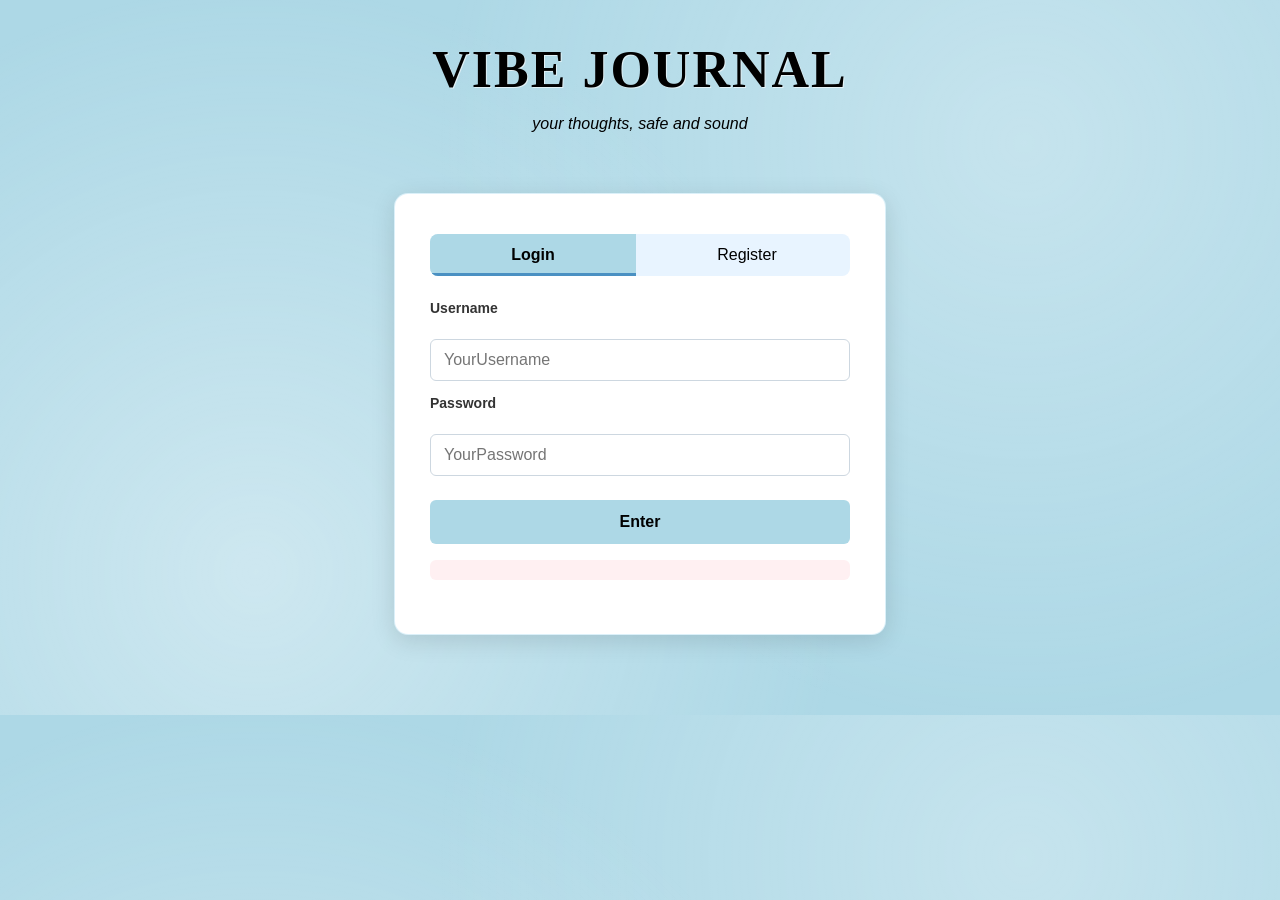
==== journal.html @ 8983dfda "Initial commit" ====
<!DOCTYPE html>
<html>
<head>
    <title>Vibe Journal - My Diary</title>
    <link rel="stylesheet" href="style.css">
</head>
<body>
    <div class="container">
        <header align="center">
            <h1 id="welcomeHeader">MY DIARY</h1>
            <p class="tagline"><i>today's pages, tomorrow's memories</i></p>
            <button class="logout-btn" onclick="handleLogout()">Logout</button>
        </header>

        <div class="journal-layout">
            <div class="entries-list">
                <h3>Diary Pages</h3>
                <button class="new-btn" onclick="newEntry()">+ New Page</button>
                <div id="entriesContainer"></div>
            </div>

            <div class="entry-editor diary-page">
                <div class="page-header">
                    <h3 id="editorTitle" class="page-title">New Page</h3>
                    <div class="page-date-row">
                        <label for="entryDate">Date</label>
                        <input type="date" id="entryDate">
                        <label for="entryTitle" class="title-label">Title</label>
                        <input type="text" id="entryTitle" placeholder="Today was about...">
                    </div>
                </div>

                <div class="mood-row">
                    <label>How are you feeling?</label>
                    <div class="mood-buttons" id="moodButtons">
                        <button type="button" class="mood-btn" data-mood="😊" onclick="setMood('😊')">😊</button>
                        <button type="button" class="mood-btn" data-mood="😄" onclick="setMood('😄')">😄</button>
                        <button type="button" class="mood-btn" data-mood="😌" onclick="setMood('😌')">😌</button>
                        <button type="button" class="mood-btn" data-mood="🥰" onclick="setMood('🥰')">🥰</button>
                        <button type="button" class="mood-btn" data-mood="😢" onclick="setMood('😢')">😢</button>
                        <button type="button" class="mood-btn" data-mood="😤" onclick="setMood('😤')">😤</button>
                        <button type="button" class="mood-btn" data-mood="😴" onclick="setMood('😴')">😴</button>
                        <button type="button" class="mood-btn" data-mood="🤔" onclick="setMood('🤔')">🤔</button>
                    </div>
                    <span class="selected-mood" id="selectedMood"></span>
                </div>

                <div class="diary-section">
                    <label class="section-label">📝 Dear diary...</label>
                    <textarea id="entryContent" class="diary-textarea" placeholder="Write your heart out..."></textarea>
                </div>

                <div class="diary-section">
                    <label class="section-label">🎵 Song of the Day (YouTube / YouTube Music)</label>
                    <p class="hint">Paste a YouTube or YouTube Music link to capture the vibe of the day</p>
                    <div class="music-input-row">
                        <input type="text" id="musicLink" placeholder="https://music.youtube.com/watch?v=... or https://www.youtube.com/watch?v=...">
                        <button class="attach-btn" onclick="parseMusicLink()">Attach</button>
                    </div>
                    <div id="musicEmbed" class="music-embed hidden"></div>
                </div>

                <div class="diary-section">
                    <label class="section-label">📷 Moments from today</label>
                    <div class="media-buttons">
                        <label class="attach-btn file-label">
                            📁 Add Photos
                            <input type="file" id="photoUpload" accept="image/*" multiple onchange="handlePhotoUpload(event)" style="display:none">
                        </label>
                        <button class="attach-btn" onclick="openCamera()">📸 Take Photo</button>
                        <button class="attach-btn danger hidden" id="closeCameraBtn" onclick="closeCamera()">✕ Close Camera</button>
                    </div>

                    <div id="cameraArea" class="camera-area hidden">
                        <video id="cameraVideo" autoplay playsinline></video>
                        <canvas id="cameraCanvas" class="hidden"></canvas>
                        <div class="camera-controls">
                            <button class="save-btn" onclick="snapPhoto()">📸 Capture</button>
                        </div>
                    </div>

                    <div id="photoGallery" class="photo-gallery"></div>
                </div>

                <div class="action-row">
                    <button class="save-btn" onclick="saveEntry()">💾 Save Page</button>
                    <button class="delete-btn hidden" id="deleteBtn" onclick="deleteEntry()">🗑️ Delete Page</button>
                </div>
            </div>
        </div>
    </div>

    <script src="app.js"></script>
    <script>checkAuthAndLoad();</script>
</body>
</html>
---- style.css ----
body {
    background-color: lightblue;
    font-family: 'Arial', sans-serif;
    margin: 0;
    padding: 20px;
    background-image:
        radial-gradient(circle at 20% 80%, rgba(255,255,255,0.4) 0%, transparent 50%),
        radial-gradient(circle at 80% 20%, rgba(255,255,255,0.3) 0%, transparent 50%);
}

.container {
    max-width: 1400px;
    margin: 0 auto;
}

header {
    margin-bottom: 30px;
    position: relative;
}

header h1 {
    font-size: 52px;
    margin: 20px 0 6px 0;
    font-family: 'Georgia', serif;
    letter-spacing: 2px;
    text-shadow: 1px 1px 0 rgba(255,255,255,0.6);
}

.tagline {
    font-size: 16px;
    color: #555;
    margin: 0;
    font-style: italic;
}

.logout-btn {
    position: absolute;
    top: 10px;
    right: 10px;
    background-color: #fff;
    border: 1px solid #999;
    padding: 8px 16px;
    cursor: pointer;
    font-size: 14px;
    border-radius: 4px;
}

.logout-btn:hover {
    background-color: #eee;
}

.auth-box {
    max-width: 420px;
    margin: 60px auto;
    background-color: #fff;
    padding: 40px 35px;
    border-radius: 14px;
    box-shadow: 0 6px 24px rgba(0,0,0,0.12);
    border: 1px solid rgba(135,206,235,0.3);
}

.tabs {
    display: flex;
    margin-bottom: 24px;
    gap: 8px;
    border-radius: 8px;
    overflow: hidden;
    background-color: #e8f4ff;
}

.tab-btn {
    flex: 1;
    padding: 12px;
    background-color: transparent;
    border: none;
    cursor: pointer;
    font-size: 16px;
    transition: background-color 0.2s;
}

.tab-btn.active {
    background-color: lightblue;
    font-weight: bold;
    box-shadow: inset 0 -3px 0 #4a90c2;
}

.form-box label {
    display: block;
    margin: 14px 0 5px 0;
    font-weight: bold;
    color: #333;
    font-size: 14px;
}

.form-box input {
    width: 100%;
    padding: 11px 13px;
    font-size: 16px;
    border: 1px solid #cdd7e0;
    box-sizing: border-box;
    border-radius: 6px;
    transition: border-color 0.2s;
}

.form-box input:focus {
    outline: none;
    border-color: #6eb5e0;
    box-shadow: 0 0 0 3px rgba(135,206,235,0.25);
}

.form-box button {
    margin-top: 24px;
    width: 100%;
    padding: 13px;
    background-color: lightblue;
    border: none;
    font-size: 16px;
    cursor: pointer;
    font-weight: bold;
    border-radius: 6px;
    transition: background-color 0.2s;
}

.form-box button:hover {
    background-color: #87ceeb;
}

.hidden {
    display: none !important;
}

.error {
    color: #cc3344;
    margin-top: 16px;
    text-align: center;
    font-weight: bold;
    font-size: 14px;
    padding: 10px;
    background-color: #fff0f2;
    border-radius: 6px;
}

.journal-layout {
    display: flex;
    gap: 22px;
    align-items: flex-start;
}

.entries-list {
    width: 310px;
    background-color: #fff;
    padding: 22px;
    border-radius: 14px;
    min-height: 700px;
    box-shadow: 0 4px 18px rgba(0,0,0,0.1);
    border: 1px solid rgba(135,206,235,0.2);
    position: sticky;
    top: 20px;
    max-height: 90vh;
    overflow-y: auto;
}

.entries-list h3 {
    margin-top: 0;
    font-size: 20px;
    color: #2c3e50;
    border-bottom: 2px solid lightblue;
    padding-bottom: 8px;
}

.new-btn {
    width: 100%;
    padding: 12px;
    background: linear-gradient(135deg, lightblue 0%, #87ceeb 100%);
    border: none;
    font-size: 16px;
    cursor: pointer;
    margin-bottom: 16px;
    font-weight: bold;
    border-radius: 8px;
    color: #1a3a50;
    transition: transform 0.15s, box-shadow 0.15s;
}

.new-btn:hover {
    transform: translateY(-1px);
    box-shadow: 0 4px 10px rgba(135,206,235,0.5);
}

.entry-item {
    padding: 14px;
    border-bottom: 1px solid #eef2f5;
    cursor: pointer;
    border-radius: 8px;
    margin-bottom: 6px;
    transition: background-color 0.15s;
}

.entry-item:hover {
    background-color: #f0f8ff;
}

.entry-item.selected {
    background-color: rgba(173, 216, 230, 0.45);
    border-left: 4px solid #4a90c2;
}

.entry-item-title {
    font-weight: bold;
    margin-bottom: 4px;
    color: #1e2a36;
    display: flex;
    align-items: center;
    gap: 6px;
}

.entry-item-date {
    font-size: 12px;
    color: #7a8794;
}

.entry-item-preview {
    font-size: 13px;
    color: #546474;
    margin-top: 5px;
    white-space: nowrap;
    overflow: hidden;
    text-overflow: ellipsis;
}

.entry-item-media {
    margin-top: 6px;
    display: flex;
    gap: 6px;
    align-items: center;
    font-size: 12px;
    color: #6b7a8a;
}

.entry-item-thumb {
    width: 36px;
    height: 36px;
    object-fit: cover;
    border-radius: 5px;
    border: 1px solid #d6dfe6;
}

.entry-editor.diary-page {
    flex: 1;
    background-color: #fffef9;
    padding: 34px 40px;
    border-radius: 14px;
    min-height: 700px;
    box-shadow: 0 6px 22px rgba(0,0,0,0.1), inset 0 0 0 1px rgba(135,206,235,0.15);
    background-image:
        repeating-linear-gradient(
            transparent,
            transparent 31px,
            rgba(180, 210, 235, 0.25) 31px,
            rgba(180, 210, 235, 0.25) 32px
        );
    position: relative;
}

.diary-page::before {
    content: '';
    position: absolute;
    left: 48px;
    top: 34px;
    bottom: 34px;
    width: 2px;
    background: rgba(255, 150, 150, 0.25);
}

.page-header {
    margin-bottom: 22px;
    border-bottom: 2px dashed rgba(135,206,235,0.4);
    padding-bottom: 16px;
}

.page-title {
    margin: 0 0 12px 0;
    font-family: 'Georgia', serif;
    font-size: 26px;
    color: #2c3e50;
}

.page-date-row {
    display: flex;
    gap: 16px;
    align-items: center;
    flex-wrap: wrap;
}

.page-date-row label {
    font-weight: bold;
    color: #5a6b7a;
    font-size: 14px;
    margin: 0;
}

.page-date-row input[type="date"] {
    padding: 7px 10px;
    border: 1px solid #c8d3dd;
    border-radius: 6px;
    font-size: 15px;
    background: #fff;
}

.page-date-row input[type="text"] {
    flex: 1;
    min-width: 200px;
    padding: 8px 12px;
    border: 1px solid #c8d3dd;
    border-radius: 6px;
    font-size: 16px;
    background: #fff;
    font-family: 'Georgia', serif;
}

.title-label {
    margin-left: 8px !important;
}

.mood-row {
    padding: 14px 16px;
    background: linear-gradient(135deg, #fff7f0 0%, #fff 100%);
    border-radius: 10px;
    border: 1px solid #ffe6d0;
    margin-bottom: 22px;
}

.mood-row > label {
    font-weight: bold;
    color: #5a6b7a;
    display: block;
    margin-bottom: 10px;
}

.mood-buttons {
    display: flex;
    flex-wrap: wrap;
    gap: 8px;
}

.mood-btn {
    font-size: 28px;
    width: 50px;
    height: 50px;
    border: 2px solid transparent;
    border-radius: 12px;
    background: #fff;
    cursor: pointer;
    transition: all 0.15s;
    line-height: 1;
}

.mood-btn:hover {
    transform: scale(1.1);
    background: #fffaf2;
}

.mood-btn.selected {
    background: #fff0d6;
    border-color: #f0b050;
    box-shadow: 0 0 0 3px rgba(240,176,80,0.2);
}

.selected-mood {
    margin-left: 12px;
    font-size: 22px;
    vertical-align: middle;
}

.diary-section {
    margin-bottom: 24px;
}

.section-label {
    display: block;
    font-weight: bold;
    font-family: 'Georgia', serif;
    font-size: 17px;
    color: #2c3e50;
    margin-bottom: 10px;
}

.hint {
    font-size: 13px;
    color: #7a8794;
    margin: -4px 0 8px 0;
}

.diary-textarea {
    width: 100%;
    min-height: 260px;
    font-size: 17px;
    padding: 14px 18px;
    box-sizing: border-box;
    border: 1px solid #d6dfe6;
    border-radius: 10px;
    resize: vertical;
    font-family: 'Georgia', serif;
    line-height: 1.75;
    background: transparent;
    color: #1e2a36;
}

.diary-textarea:focus {
    outline: none;
    border-color: #6eb5e0;
    box-shadow: 0 0 0 3px rgba(135,206,235,0.2);
    background: #fff;
}

.music-input-row {
    display: flex;
    gap: 10px;
    margin-bottom: 12px;
}

.music-input-row input {
    flex: 1;
    padding: 10px 13px;
    border: 1px solid #c8d3dd;
    border-radius: 8px;
    font-size: 15px;
}

.attach-btn {
    padding: 10px 16px;
    background-color: #e0f0ff;
    border: 1px solid #b8d8f0;
    cursor: pointer;
    border-radius: 8px;
    font-size: 15px;
    font-weight: 600;
    color: #2c5270;
    transition: background-color 0.15s;
    display: inline-block;
}

.attach-btn:hover {
    background-color: #cce6fa;
}

.attach-btn.danger {
    background-color: #ffecec;
    border-color: #f0b8b8;
    color: #8a2f2f;
}

.attach-btn.danger:hover {
    background-color: #ffd6d6;
}

.file-label {
    cursor: pointer;
}

.music-embed {
    margin-top: 12px;
    border-radius: 10px;
    overflow: hidden;
    box-shadow: 0 2px 10px rgba(0,0,0,0.12);
    border: 1px solid #d6dfe6;
    position: relative;
}

.music-embed iframe {
    display: block;
    width: 100%;
    height: 180px;
    border: none;
}

.music-embed .music-remove {
    position: absolute;
    top: 6px;
    right: 6px;
    background: rgba(0,0,0,0.55);
    color: #fff;
    border: none;
    width: 26px;
    height: 26px;
    border-radius: 50%;
    cursor: pointer;
    font-weight: bold;
    font-size: 14px;
    line-height: 1;
    z-index: 2;
}

.media-buttons {
    display: flex;
    flex-wrap: wrap;
    gap: 10px;
    margin-bottom: 14px;
}

.camera-area {
    margin: 14px 0;
    padding: 14px;
    background: #1a1a1a;
    border-radius: 12px;
    text-align: center;
}

.camera-area video {
    width: 100%;
    max-width: 500px;
    border-radius: 8px;
    background: #000;
}

.camera-controls {
    margin-top: 12px;
}

.photo-gallery {
    display: flex;
    flex-wrap: wrap;
    gap: 12px;
    margin-top: 8px;
}

.photo-item {
    position: relative;
    width: 160px;
    height: 160px;
    border-radius: 10px;
    overflow: hidden;
    box-shadow: 0 2px 8px rgba(0,0,0,0.15);
    border: 2px solid #fff;
    background: #f0f0f0;
}

.photo-item img {
    width: 100%;
    height: 100%;
    object-fit: cover;
    display: block;
}

.photo-item .photo-remove {
    position: absolute;
    top: 5px;
    right: 5px;
    background: rgba(200,30,50,0.85);
    color: #fff;
    border: none;
    width: 26px;
    height: 26px;
    border-radius: 50%;
    cursor: pointer;
    font-weight: bold;
    font-size: 14px;
    line-height: 1;
    opacity: 0;
    transition: opacity 0.15s;
}

.photo-item:hover .photo-remove {
    opacity: 1;
}

.photo-item .photo-download {
    position: absolute;
    top: 5px;
    left: 5px;
    background: rgba(60,120,200,0.85);
    color: #fff;
    border: none;
    width: 26px;
    height: 26px;
    border-radius: 50%;
    cursor: pointer;
    font-weight: bold;
    font-size: 14px;
    line-height: 1;
    opacity: 0;
    transition: opacity 0.15s;
    text-decoration: none;
    text-align: center;
    padding: 0;
}

.photo-item:hover .photo-download {
    opacity: 1;
}

.action-row {
    padding-top: 14px;
    border-top: 2px dashed rgba(135,206,235,0.4);
    margin-top: 20px;
}

.save-btn, .delete-btn {
    padding: 12px 26px;
    font-size: 16px;
    cursor: pointer;
    border: none;
    font-weight: bold;
    margin-right: 12px;
    border-radius: 8px;
    transition: transform 0.1s, box-shadow 0.15s;
}

.save-btn {
    background: linear-gradient(135deg, #87ceeb 0%, #5faad6 100%);
    color: #fff;
    text-shadow: 0 1px 1px rgba(0,0,0,0.2);
}

.save-btn:hover {
    transform: translateY(-1px);
    box-shadow: 0 4px 12px rgba(95,170,214,0.5);
}

.delete-btn {
    background: linear-gradient(135deg, #ffaaaa 0%, #f08080 100%);
    color: #fff;
    text-shadow: 0 1px 1px rgba(0,0,0,0.2);
}

.delete-btn:hover {
    transform: translateY(-1px);
    box-shadow: 0 4px 12px rgba(240,128,128,0.5);
}

@media (max-width: 900px) {
    .journal-layout {
        flex-direction: column;
    }
    .entries-list {
        width: 100%;
        position: static;
        max-height: none;
        min-height: 0;
    }
    .entry-editor.diary-page {
        padding: 24px 20px;
    }
    .diary-page::before {
        display: none;
    }
}
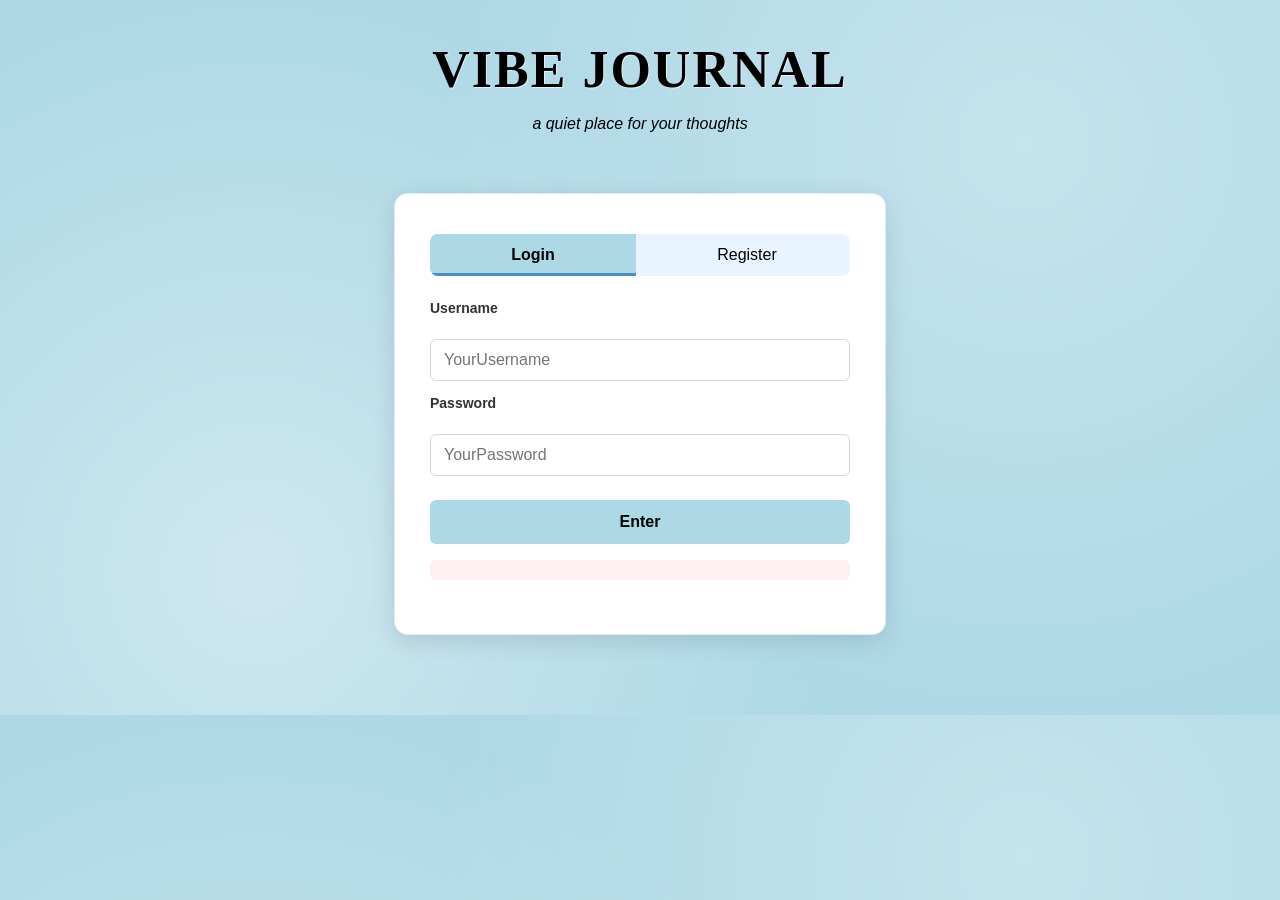
==== commit f6c109a6: "Improve journal usability and add project documentation AI-assisted review and improvements to the o" ====
--- a/journal.html
+++ b/journal.html
@@ -1,6 +1,8 @@
 <!DOCTYPE html>
-<html>
+<html lang="en">
 <head>
+    <meta charset="UTF-8">
+    <meta name="viewport" content="width=device-width, initial-scale=1">
     <title>Vibe Journal - My Diary</title>
     <link rel="stylesheet" href="style.css">
 </head>
@@ -16,6 +18,8 @@
             <div class="entries-list">
                 <h3>Diary Pages</h3>
                 <button class="new-btn" onclick="newEntry()">+ New Page</button>
+                <label class="sr-only" for="entrySearch">Search diary pages</label>
+                <input id="entrySearch" class="entry-search" type="search" placeholder="Search pages..." oninput="filterEntries()">
                 <div id="entriesContainer"></div>
             </div>
 
@@ -24,7 +28,7 @@
                     <h3 id="editorTitle" class="page-title">New Page</h3>
                     <div class="page-date-row">
                         <label for="entryDate">Date</label>
-                        <input type="date" id="entryDate">
+                        <input type="date" id="entryDate" required>
                         <label for="entryTitle" class="title-label">Title</label>
                         <input type="text" id="entryTitle" placeholder="Today was about...">
                     </div>
--- a/style.css
+++ b/style.css
@@ -185,6 +185,34 @@
 .new-btn:hover {
     transform: translateY(-1px);
     box-shadow: 0 4px 10px rgba(135,206,235,0.5);
+}
+
+.entry-search {
+    width: 100%;
+    box-sizing: border-box;
+    margin: 0 0 12px;
+    padding: 10px 12px;
+    border: 1px solid #cdd7e0;
+    border-radius: 8px;
+    font: inherit;
+}
+
+.entry-search:focus {
+    outline: none;
+    border-color: #6eb5e0;
+    box-shadow: 0 0 0 3px rgba(135,206,235,0.2);
+}
+
+.sr-only {
+    position: absolute;
+    width: 1px;
+    height: 1px;
+    padding: 0;
+    margin: -1px;
+    overflow: hidden;
+    clip: rect(0, 0, 0, 0);
+    white-space: nowrap;
+    border: 0;
 }
 
 .entry-item {
